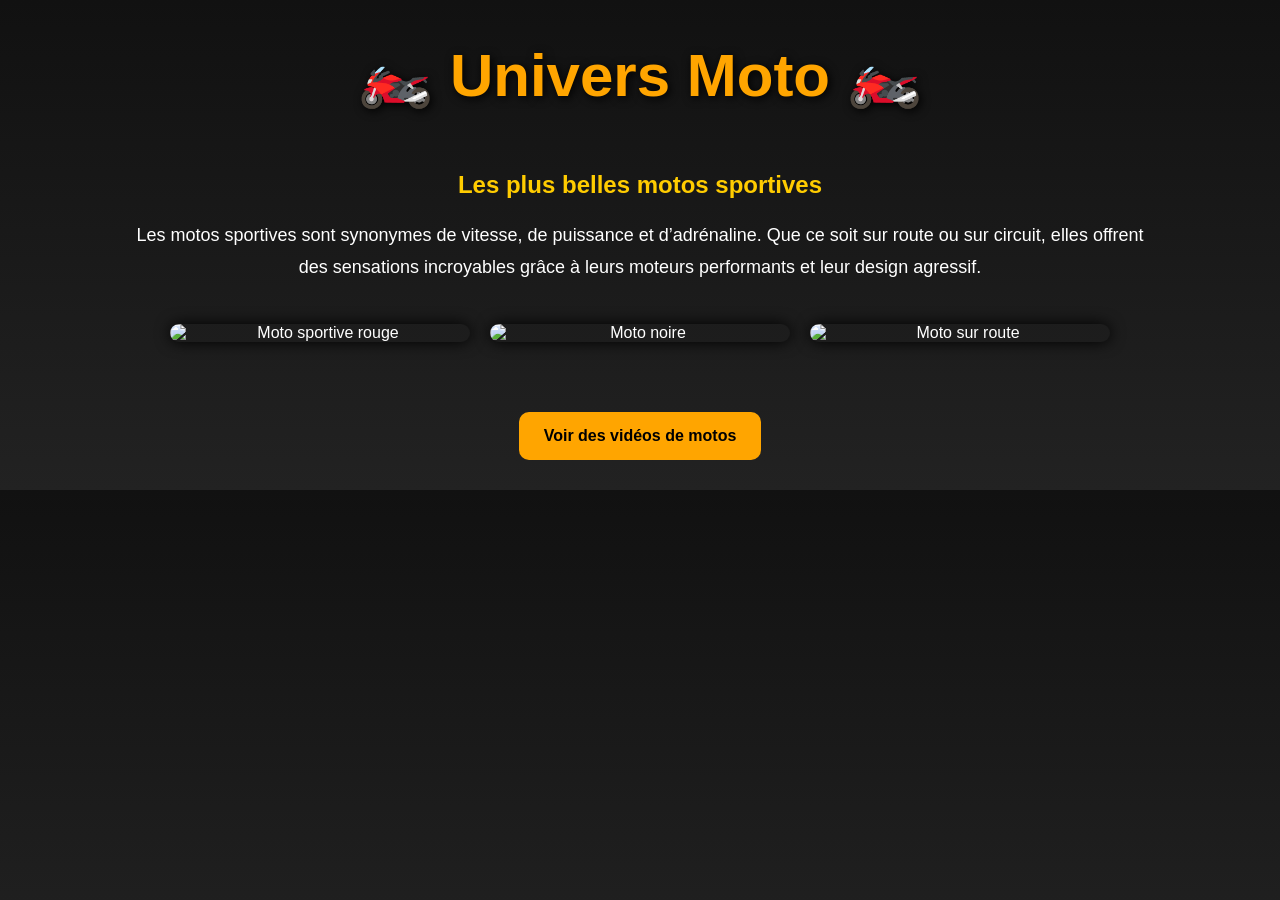
==== index.html @ 1ee8be10 "Update index.html" ====
<!DOCTYPE html>
<html lang="fr">
<head>
    <meta charset="UTF-8">
    <meta name="viewport" content="width=device-width, initial-scale=1.0">
    <title>Passion Moto</title>

    <style>
        body{
            margin: 0;
            font-family: Arial, sans-serif;
            background: linear-gradient(to bottom, #111, #222);
            color: white;
            text-align: center;
        }

        header{
            padding: 40px;
            background: url("moto-banner.jpg") center/cover;
        }

        h1{
            font-size: 60px;
            margin: 0;
            color: orange;
            text-shadow: 2px 2px 10px black;
        }

        h2{
            margin-top: 20px;
            color: #ffcc00;
        }

        p{
            width: 80%;
            margin: auto;
            line-height: 1.8;
            font-size: 18px;
        }

        .gallery{
            display: flex;
            justify-content: center;
            gap: 20px;
            flex-wrap: wrap;
            margin: 40px;
        }

        .gallery img{
            width: 300px;
            border-radius: 15px;
            box-shadow: 0 0 15px black;
            transition: 0.3s;
        }

        .gallery img:hover{
            transform: scale(1.05);
        }

        a{
            display: inline-block;
            margin: 30px;
            padding: 15px 25px;
            background: orange;
            color: black;
            text-decoration: none;
            border-radius: 10px;
            font-weight: bold;
            transition: 0.3s;
        }

        a:hover{
            background: white;
        }
    </style>
</head>

<body>

    <header>
        <h1>🏍️ Univers Moto 🏍️</h1>
    </header>

    <h2>Les plus belles motos sportives</h2>

    <p>
        Les motos sportives sont synonymes de vitesse, de puissance et d’adrénaline.
        Que ce soit sur route ou sur circuit, elles offrent des sensations incroyables
        grâce à leurs moteurs performants et leur design agressif.
    </p>

    <div class="gallery">
        <img src="moto1.jpg" alt="Moto sportive rouge">
        <img src="moto2.jpg" alt="Moto noire">
        <img src="moto3.jpg" alt="Moto sur route">
    </div>

    <a href="https://www.youtube.com/results?search_query=moto+sportive">
        Voir des vidéos de motos
    </a>

</body>
</html>
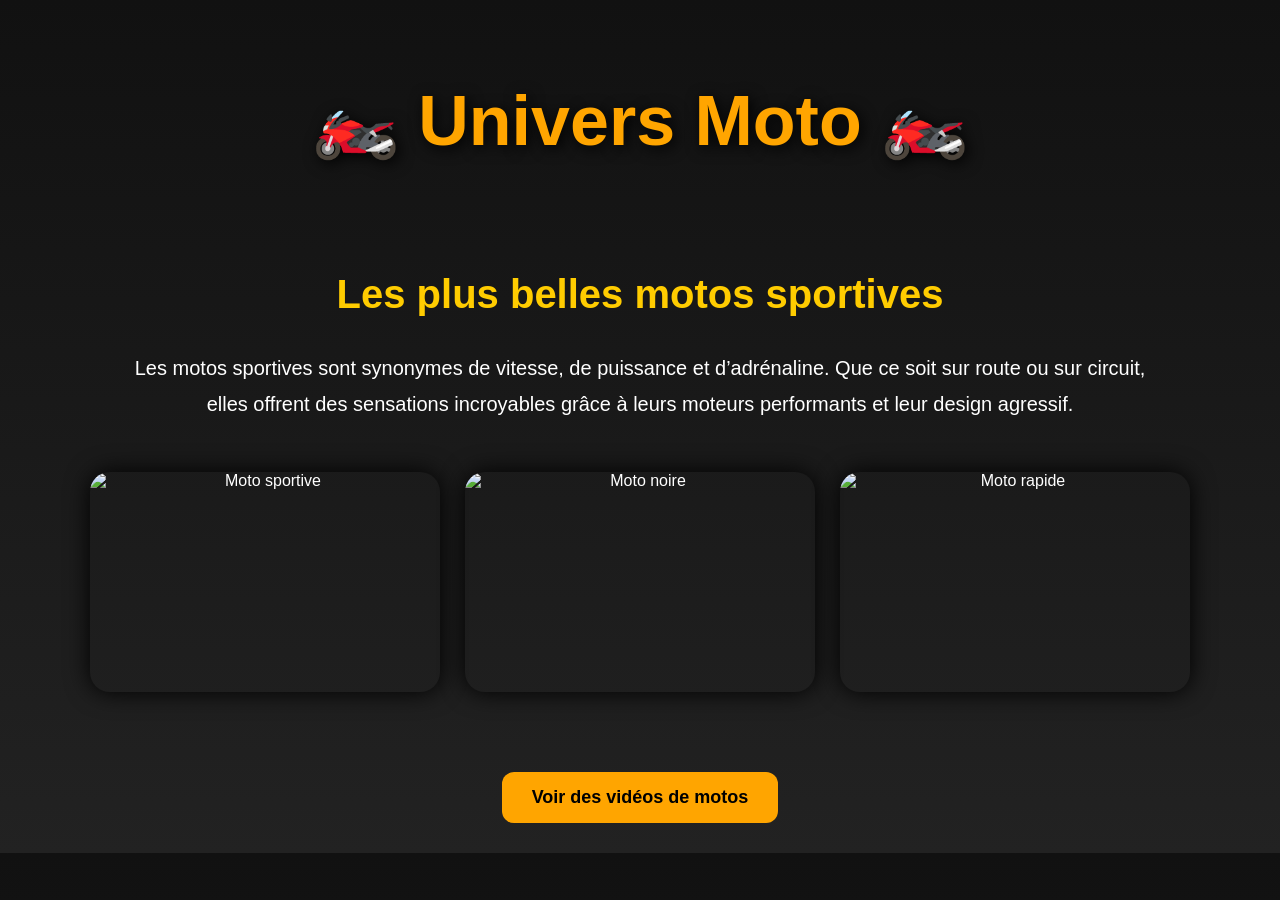
==== commit 0a455d8e: "Update index.html" ====
--- a/index.html
+++ b/index.html
@@ -6,7 +6,7 @@
     <title>Passion Moto</title>
 
     <style>
-        body{
+        body {
             margin: 0;
             font-family: Arial, sans-serif;
             background: linear-gradient(to bottom, #111, #222);
@@ -14,63 +14,69 @@
             text-align: center;
         }
 
-        header{
-            padding: 40px;
-            background: url("moto-banner.jpg") center/cover;
+        header {
+            padding: 80px;
+            background: url("https://images.unsplash.com/photo-1558981806-ec527fa84c39?q=80&w=1600&auto=format&fit=crop") center center / cover no-repeat;
         }
 
-        h1{
-            font-size: 60px;
+        h1 {
+            font-size: 70px;
             margin: 0;
             color: orange;
-            text-shadow: 2px 2px 10px black;
+            text-shadow: 3px 3px 15px black;
         }
 
-        h2{
-            margin-top: 20px;
+        h2 {
+            margin-top: 30px;
             color: #ffcc00;
+            font-size: 40px;
         }
 
-        p{
+        p {
             width: 80%;
-            margin: auto;
+            margin: 20px auto;
             line-height: 1.8;
-            font-size: 18px;
+            font-size: 20px;
         }
 
-        .gallery{
+        .gallery {
             display: flex;
             justify-content: center;
-            gap: 20px;
+            gap: 25px;
             flex-wrap: wrap;
-            margin: 40px;
+            margin: 50px;
         }
 
-        .gallery img{
-            width: 300px;
-            border-radius: 15px;
-            box-shadow: 0 0 15px black;
+        .gallery img {
+            width: 350px;
+            height: 220px;
+            object-fit: cover;
+            border-radius: 20px;
+            box-shadow: 0 0 25px black;
+            transition: 0.4s;
+        }
+
+        .gallery img:hover {
+            transform: scale(1.08);
+            box-shadow: 0 0 35px orange;
+        }
+
+        a {
+            display: inline-block;
+            margin: 30px;
+            padding: 15px 30px;
+            background: orange;
+            color: black;
+            text-decoration: none;
+            border-radius: 12px;
+            font-weight: bold;
+            font-size: 18px;
             transition: 0.3s;
         }
 
-        .gallery img:hover{
+        a:hover {
+            background: white;
             transform: scale(1.05);
-        }
-
-        a{
-            display: inline-block;
-            margin: 30px;
-            padding: 15px 25px;
-            background: orange;
-            color: black;
-            text-decoration: none;
-            border-radius: 10px;
-            font-weight: bold;
-            transition: 0.3s;
-        }
-
-        a:hover{
-            background: white;
         }
     </style>
 </head>
@@ -90,14 +96,17 @@
     </p>
 
     <div class="gallery">
-        <img src="moto1.jpg" alt="Moto sportive rouge">
-        <img src="moto2.jpg" alt="Moto noire">
-        <img src="moto3.jpg" alt="Moto sur route">
+        <img src="https://images.unsplash.com/photo-1517846693594-1567da72af75?q=80&w=1200&auto=format&fit=crop" alt="Moto sportive">
+        
+        <img src="https://images.unsplash.com/photo-1558980664-10ea292d6d89?q=80&w=1200&auto=format&fit=crop" alt="Moto noire">
+        
+        <img src="https://images.unsplash.com/photo-1529429617124-aee711a5ac1c?q=80&w=1200&auto=format&fit=crop" alt="Moto rapide">
     </div>
 
-    <a href="https://www.youtube.com/results?search_query=moto+sportive">
+    <a href="https://www.youtube.com/results?search_query=moto+sportive" target="_blank">
         Voir des vidéos de motos
     </a>
 
 </body>
 </html>
+</html>
